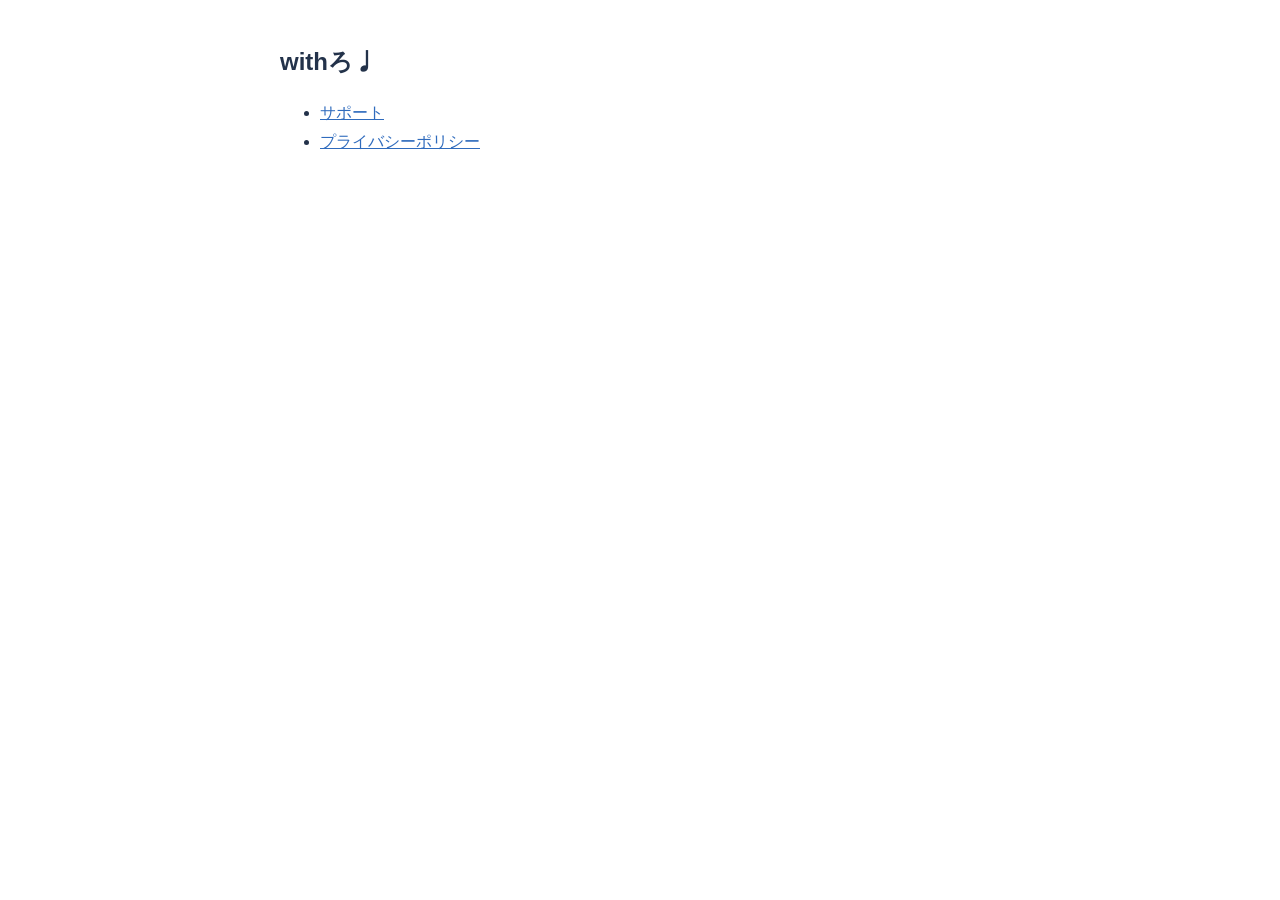
==== index.html @ de716016 "docs: withろ♩ のサポートページとプライバシーポリシーを公開する Co-Authored-By: Claude Opus 5.5 <noreply@anthropic.com>" ====
<!doctype html>
<html lang="ja">
<head>
<meta charset="utf-8">
<meta name="viewport" content="width=device-width, initial-scale=1">
<title>ホーム｜withろ♩</title>
<style>
  body { font-family: -apple-system, "Hiragino Sans", sans-serif; line-height: 1.8; color: #23324a; background: #fff; max-width: 720px; margin: 0 auto; padding: 24px 16px 64px; }
  h1 { font-size: 1.5rem; } h2 { font-size: 1.15rem; margin-top: 2em; border-left: 4px solid #5b8fd4; padding-left: 8px; }
  table { border-collapse: collapse; width: 100%; } th, td { border: 1px solid #d6e2f3; padding: 6px 8px; text-align: left; vertical-align: top; }
  a { color: #2f6bbd; }
</style>
</head>
<body><h1>withろ♩</h1><ul><li><a href="support.html">サポート</a></li><li><a href="privacy.html">プライバシーポリシー</a></li></ul></body></html>
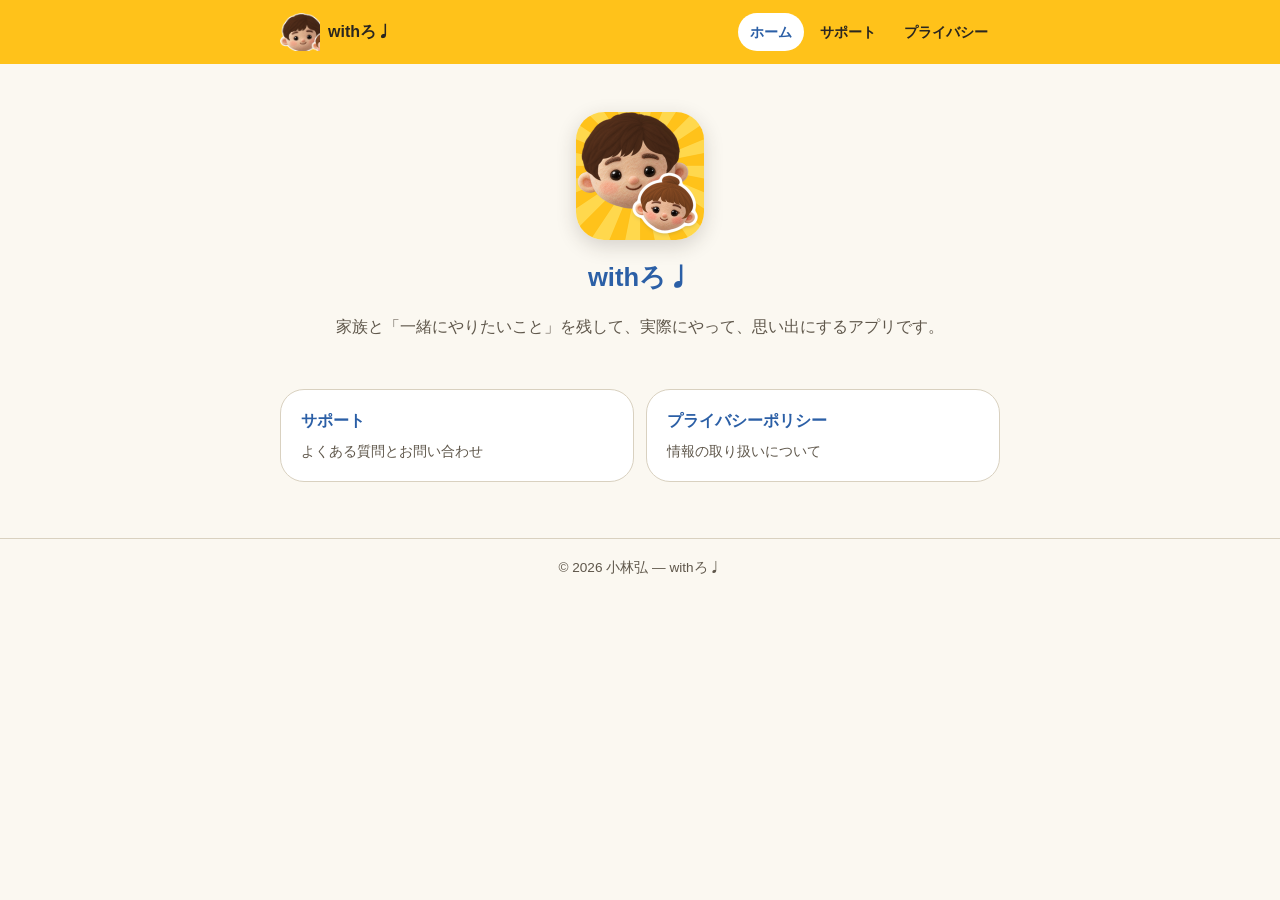
==== commit f24cb7cc: "style: アプリと同じ「フェルトの庭」のデザインにする 共通のひな形をやめ、配色・キャラ・ページ間ナビを入れる。プライバシーポリシーの 文面は変えていない。サポートの広告の質問は、広告なしの現状に" ====
--- a/index.html
+++ b/index.html
@@ -3,12 +3,24 @@
 <head>
 <meta charset="utf-8">
 <meta name="viewport" content="width=device-width, initial-scale=1">
+<meta name="theme-color" content="#FFC21A">
+<link rel="stylesheet" href="style.css">
+<link rel="icon" href="icon.png">
 <title>ホーム｜withろ♩</title>
-<style>
-  body { font-family: -apple-system, "Hiragino Sans", sans-serif; line-height: 1.8; color: #23324a; background: #fff; max-width: 720px; margin: 0 auto; padding: 24px 16px 64px; }
-  h1 { font-size: 1.5rem; } h2 { font-size: 1.15rem; margin-top: 2em; border-left: 4px solid #5b8fd4; padding-left: 8px; }
-  table { border-collapse: collapse; width: 100%; } th, td { border: 1px solid #d6e2f3; padding: 6px 8px; text-align: left; vertical-align: top; }
-  a { color: #2f6bbd; }
-</style>
 </head>
-<body><h1>withろ♩</h1><ul><li><a href="support.html">サポート</a></li><li><a href="privacy.html">プライバシーポリシー</a></li></ul></body></html>
+<body>
+<header class="bar"><a class="mark" href="index.html"><img src="mark.png" alt=""><span>withろ♩</span></a><nav><a href="index.html" aria-current="page">ホーム</a><a href="support.html">サポート</a><a href="privacy.html">プライバシー</a></nav></header>
+<main>
+<section class="hero">
+<img src="icon.png" alt="withろ♩ のアイコン" width="128" height="128">
+<h1>withろ♩</h1>
+<p>家族と「一緒にやりたいこと」を残して、実際にやって、思い出にするアプリです。</p>
+</section>
+<div class="cards">
+<a class="card" href="support.html"><strong>サポート</strong><span>よくある質問とお問い合わせ</span></a>
+<a class="card" href="privacy.html"><strong>プライバシーポリシー</strong><span>情報の取り扱いについて</span></a>
+</div>
+</main>
+<footer>© 2026 小林弘 — withろ♩</footer>
+</body>
+</html>
--- a/style.css
+++ b/style.css
@@ -0,0 +1,48 @@
+/* withろ♩ のページ: アプリと同じ「フェルトの庭」。生成りの地に、ひまわりの黄と空の青。 */
+:root {
+  --cloth: #fbf8f1;
+  --white: #ffffff;
+  --ink: #2a2620;
+  --ink-soft: #5f574b;
+  --line: #d9d1c0;
+  --sky: #2b5fa6;
+  --sunflower: #ffc21a;
+  --sprout: #4c7a34;
+}
+* { box-sizing: border-box; }
+body {
+  margin: 0;
+  color: var(--ink);
+  background: var(--cloth);
+  font-family: -apple-system, "Hiragino Maru Gothic ProN", "Hiragino Sans", "Noto Sans JP", sans-serif;
+  line-height: 1.85;
+}
+a { color: var(--sky); text-underline-offset: 3px; }
+.bar {
+  display: flex; flex-wrap: wrap; align-items: center; justify-content: space-between; gap: 8px 16px;
+  padding: 12px max(16px, calc((100% - 720px) / 2));
+  background: var(--sunflower);
+}
+.mark { display: inline-flex; align-items: center; gap: 8px; color: var(--ink); font-weight: 800; text-decoration: none; }
+.mark img { width: 40px; height: 40px; object-fit: contain; }
+nav { display: flex; flex-wrap: wrap; gap: 4px; }
+nav a { padding: 6px 12px; border-radius: 999px; color: var(--ink); font-size: 0.9rem; font-weight: 600; text-decoration: none; }
+nav a[aria-current="page"] { background: var(--white); color: var(--sky); }
+main { max-width: 752px; margin: 0 auto; padding: 24px 16px 56px; }
+h1 { margin: 0.4em 0; font-size: 1.6rem; line-height: 1.4; color: var(--sky); }
+h2 { margin: 2em 0 0.6em; font-size: 1.15rem; line-height: 1.5; }
+h2::before { content: ""; display: inline-block; width: 0.7em; height: 0.7em; margin-right: 0.45em; border-radius: 0 70% 0 70%; background: var(--sprout); }
+.qa { margin: 12px 0; padding: 4px 16px; background: var(--white); border: 1px solid var(--line); border-radius: 16px; }
+.scroll { overflow-x: auto; }
+table { width: 100%; min-width: 480px; border-collapse: separate; border-spacing: 0; background: var(--white); border: 1px solid var(--line); border-radius: 16px; overflow: hidden; }
+th, td { padding: 8px 12px; text-align: left; vertical-align: top; border-bottom: 1px solid var(--line); }
+tr:last-child td { border-bottom: 0; }
+th { background: #fff3cf; }
+.hero { padding: 24px 0 8px; text-align: center; }
+.hero img { border-radius: 28px; box-shadow: 0 6px 20px rgba(42, 38, 32, 0.18); }
+.hero p { color: var(--ink-soft); }
+.cards { display: grid; grid-template-columns: repeat(auto-fit, minmax(240px, 1fr)); gap: 12px; margin-top: 24px; }
+.card { display: block; padding: 16px 20px; background: var(--white); border: 1px solid var(--line); border-radius: 24px; color: var(--ink); text-decoration: none; }
+.card strong { display: block; color: var(--sky); }
+.card span { color: var(--ink-soft); font-size: 0.9rem; }
+footer { padding: 16px; text-align: center; color: var(--ink-soft); font-size: 0.85rem; border-top: 1px solid var(--line); }
